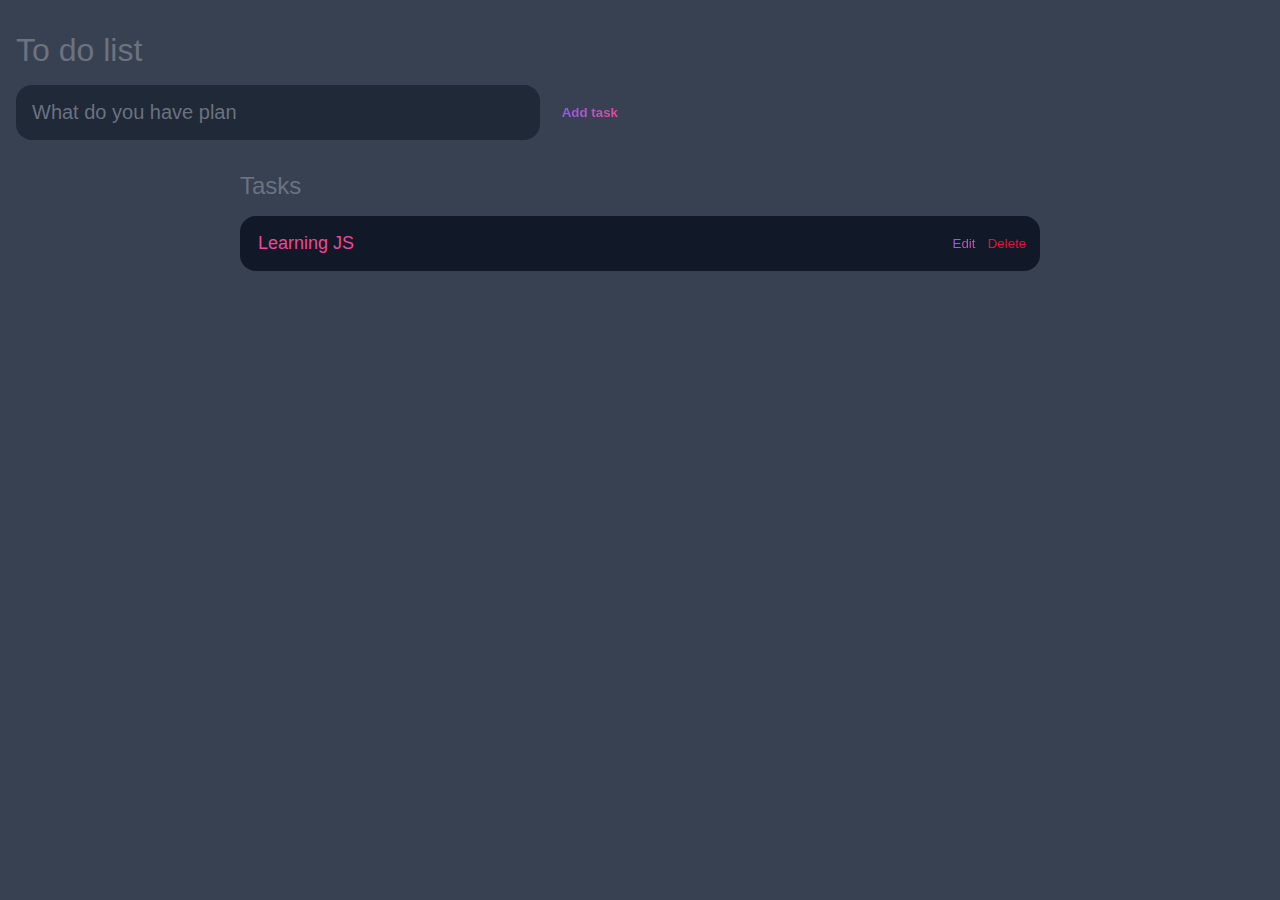
==== index.html @ 533caa3d "Add files via upload" ====
<!DOCTYPE html>
<html lang="en">
<head>
    <meta charset="UTF-8">
    <meta http-equiv="X-UA-Compatible" content="IE=edge">
    <meta name="viewport" content="width=device-width, initial-scale=1.0">
    <title>To do list</title>

    <link rel="stylesheet" href="main.css">
</head>
<body>
    <header>
        <h1>To do list</h1>
         <form id="new-task-form">
            <input  type="text" 
                    id="new-task-input"
                    placeholder="What do you have plan"/>
            <input  type="submit"
                    id="new-task-submit"
                    value="Add task"/>
         </form>
    </header>
<main>
    <section class="task-list">
        <h2>Tasks</h2>
        <div id="tasks">
            <div class="task">
                <div class="content">
                    <input 
                        type="text" 
                        class="text" 
                        value="Learning JS"
                        
                        > 
                </div>
                <div class="actions">
                    <button class="edit">Edit</button>
                    <button class="delete">Delete</button>
                </div>
            
    </section>
</main>
<script src="main.js"></script>

</body>
</html>
---- main.css ----
:root {
    --dark: #374151;
    --darker: #1f2937;
    --darkest: #111827;
    --gray: #6b7280;
    --light: #EEE;
    --pink: #EC4899;
    --purple: #8B5Cf6;

}
* {
    box-sizing: border-box;
    margin: 0;
    font-family: 'Fira sans', sans-serif;

}

body {
    display: flex;
    flex-direction: column;
    min-height: 100vh;
    background: var(--dark);
    color: #fff;


}

header {
    padding: 2rem 1rem;
    max-width: 800px;
    width: 50%;
    margin: 0;
}

header h1 {
    font-size: 2.5 rem;
    font-weight: 300;
    color: var(--gray);
    margin-bottom: 1rem;

}

#new-task-form {
    display: flex;
}

input, button {
    appearance: none;
    border: none;
    outline: none;
    background: none;

}

#new-task-input {
    flex: 1 1 0%;
    background-color: var(--darker);
    padding: 1rem;
    border-radius: 1rem;
    margin-right: 1rem;
    color: var(--light);
    font-size: 1.25rem;

}
#new-task-input::placeholder {
    color: var(--gray);
}

#new-task-submit {
    color: var(--pink);
    font-size: 1.25 rem;
    font-weight: 700;
    background-image: linear-gradient(to left, var(--pink), var(--purple));
    -webkit-background-clip: text;
    -webkit-text-fill-color: transparent;
    cursor: pointer;
    transition: 0.4s;
    
}

#new-task-submit:hover{
    opacity: 0.6;
}

#new-task-submit:active{
    opacity: 0.6;
}

main {
    flex: 1 1 0%;
    padding: 2rem 1 rem;
    max-width: 800px;
    width: 100%;
    margin: 0 auto;
    
}

.task-list {
    padding: 1 rem;
}

.task-list h2{
    font-size: 1.5rem;
    font-weight: 300;
    color: var(--gray);
    margin-bottom: 1rem;

}

#tasks .task {
    display: flex;
    justify-content: space-between;
    background-color: var(--darkest);
    padding: 1rem;
    border-radius: 1rem;
    margin-bottom: 1rem;
}

#tasks .task .content{
    flex: 1 1 0%;
}

#tasks .task .content .text{

    color: var(--light);
    font-size: 1.125rem;
    width: 100%;
    display: block;
    transition: 0.4s;
}

#tasks .task .content .text:not(:read-only){
    color: var(--pink);
}

#tasks .task .actions {
    display: flex;
    margin: 0 -0.5rem;
}

.tasks .actions button{
    cursor: pointer;
    margin: 0 0.5rem;
    font-size: 1.125rem;
    font-weight: 700;
    text-transform: uppercase;
    transition: 0.4s;

}

.task .actions button:hover {
    opacity: 0.6;
}

.task .actions:active{
    opacity: 0.6;
}

.task .actions .edit{
    background-image: linear-gradient(to left, var(--pink), var(--purple));
    -webkit-background-clip: text;
    -webkit-text-fill-color: transparent;
    cursor: pointer;
    transition: 0.4s;
}

.task .actions .delete{
   color: crimson;
}
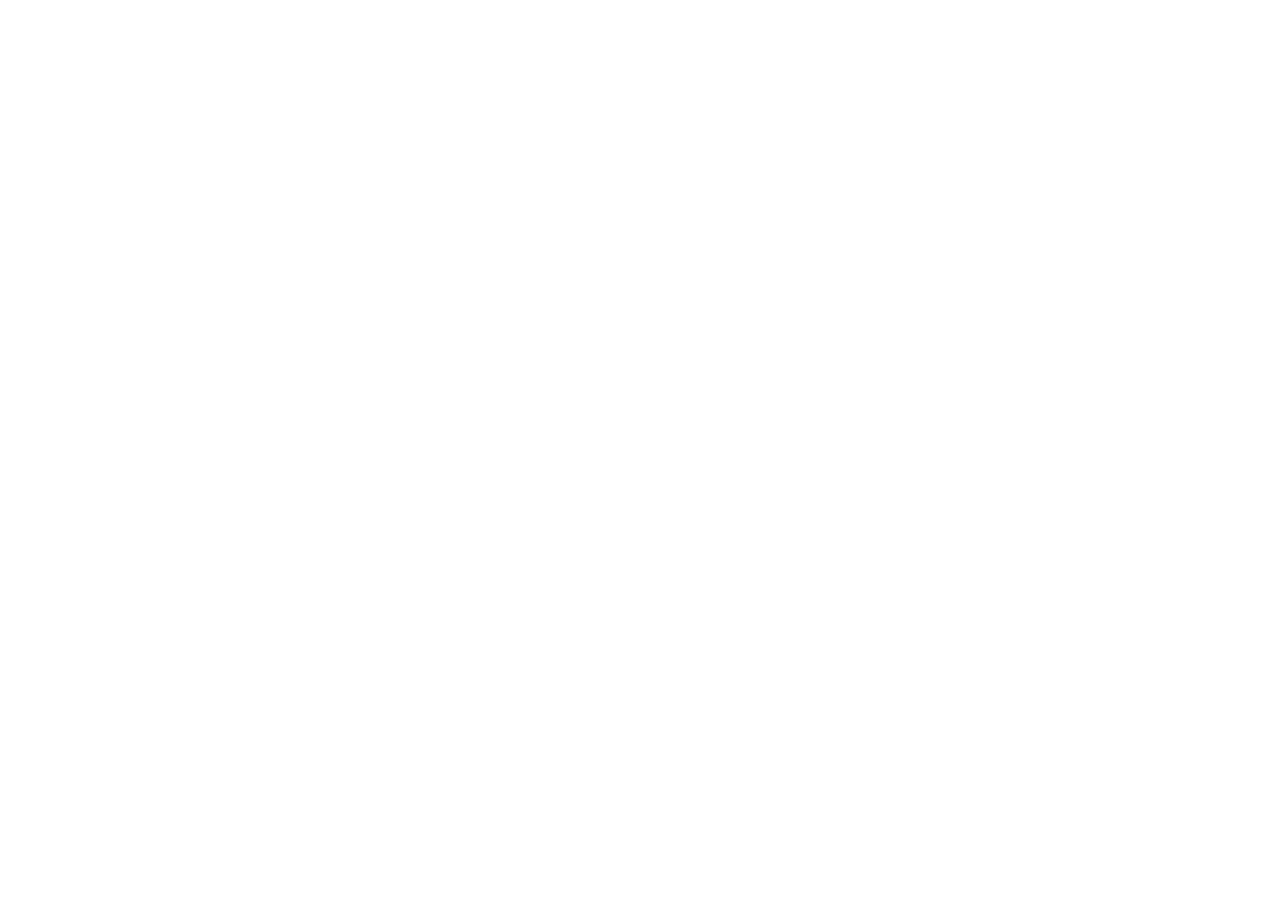
==== commit 7a3448aa: "update" ====
--- a/index.html
+++ b/index.html
@@ -1,3 +1,4 @@
+<<<<<<< HEAD
 <!DOCTYPE html>
 <html lang="en">
 <head>
@@ -24,18 +25,7 @@
     <section class="task-list">
         <h2>Tasks</h2>
         <div id="tasks">
-            <div class="task">
-                <div class="content">
-                    <input 
-                        type="text" 
-                        class="text" 
-                        value="Learning JS"
-                        
-                        > 
-                </div>
-                <div class="actions">
-                    <button class="edit">Edit</button>
-                    <button class="delete">Delete</button>
+         
                 </div>
             
     </section>
@@ -43,4 +33,40 @@
 <script src="main.js"></script>
 
 </body>
-</html>+</html>
+=======
+<!DOCTYPE html>
+<html lang="en">
+<head>
+    <meta charset="UTF-8">
+    <meta http-equiv="X-UA-Compatible" content="IE=edge">
+    <meta name="viewport" content="width=device-width, initial-scale=1.0">
+    <title>To do list</title>
+
+    <link rel="stylesheet" href="main.css">
+</head>
+<body>
+    <header>
+        <h1>To do list</h1>
+         <form id="new-task-form">
+            <input  type="text" 
+                    id="new-task-input"
+                    placeholder="What do you have plan"/>
+            <input  type="submit"
+                    id="new-task-submit"
+                    value="Add task"/>
+         </form>
+    </header>
+<main>
+    <section class="task-list">
+        <h2>Tasks</h2>
+        <div id="tasks">
+                </div>
+            
+    </section>
+</main>
+<script src="main.js"></script>
+
+</body>
+</html>
+>>>>>>> f6c78fb (update)
--- a/main.css
+++ b/main.css
@@ -1,3 +1,4 @@
+<<<<<<< HEAD
 :root {
     --dark: #374151;
     --darker: #1f2937;
@@ -166,4 +167,171 @@
 
 .task .actions .delete{
    color: crimson;
+=======
+:root {
+    --dark: #374151;
+    --darker: #1f2937;
+    --darkest: #6b8fdd;
+    --gray: #6b7280;
+    --light: #EEE;
+    --pink: #EC4899;
+    --purple: #8B5Cf6;
+}
+
+* {
+    box-sizing: border-box;
+    margin: 0;
+    font-family: 'Fira sans', sans-serif;
+}
+
+body {
+    display: flex;
+    flex-direction: column;
+    min-height: 100vh;
+    background: var(--dark);
+    color: #fff;
+}
+
+header {
+    padding: 2rem 1rem;
+    max-width: 800px;
+    width: 50%;
+    margin: 0;
+}
+
+header h1 {
+    font-size: 2.5 rem;
+    font-weight: 300;
+    color: var(--gray);
+    margin-bottom: 1rem;
+
+}
+
+#new-task-form {
+    display: flex;
+}
+
+input, button {
+    appearance: none;
+    border: none;
+    outline: none;
+    background: none;
+
+}
+
+#new-task-input {
+    flex: 1 1 0%;
+    background-color: var(--darker);
+    padding: 1rem;
+    border-radius: 1rem;
+    margin-right: 1rem;
+    color: var(--light);
+    font-size: 1.25rem;
+
+}
+#new-task-input::placeholder {
+    color: var(--gray);
+}
+
+#new-task-submit {
+    color: var(--pink);
+    font-size: 1.25 rem;
+    font-weight: 700;
+    background-image: linear-gradient(to left, var(--pink), var(--purple));
+    -webkit-background-clip: text;
+    -webkit-text-fill-color: transparent;
+    cursor: pointer;
+    transition: 0.4s;
+    
+}
+
+#new-task-submit:hover{
+    opacity: 0.6;
+}
+
+#new-task-submit:active{
+    opacity: 0.6;
+}
+
+main {
+    flex: 1 1 0%;
+    padding: 2rem 1 rem;
+    max-width: 800px;
+    width: 100%;
+    margin: 0 auto;
+    
+}
+
+.task-list {
+    padding: 1 rem;
+}
+
+.task-list h2{
+    font-size: 1.5rem;
+    font-weight: 300;
+    color: var(--gray);
+    margin-bottom: 1rem;
+
+}
+
+#tasks .task {
+    display: flex;
+    justify-content: space-between;
+    background-color: var(--darkest);
+    padding: 1rem;
+    border-radius: 1rem;
+    margin-bottom: 1rem;
+}
+
+#tasks .task .content{
+    flex: 1 1 0%;
+}
+
+#tasks .task .content .text{
+
+    color: var(--light);
+    font-size: 1.125rem;
+    width: 100%;
+    display: block;
+    transition: 0.4s;
+}
+
+#tasks .task .content .text:not(:read-only){
+    color: var(--pink);
+}
+
+#tasks .task .actions {
+    display: flex;
+    margin: 0 -0.5rem;
+}
+
+.tasks .actions button{
+    cursor: pointer;
+    margin: 0 0.5rem;
+    font-size: 1.125rem;
+    font-weight: 700;
+    text-transform: uppercase;
+    transition: 0.4s;
+
+}
+
+.task .actions button:hover {
+    opacity: 0.6;
+}
+
+.task .actions:active{
+    opacity: 0.6;
+}
+
+.task .actions .edit{
+    background-image: linear-gradient(to left, var(--pink), var(--purple));
+    -webkit-background-clip: text;
+    -webkit-text-fill-color: transparent;
+    cursor: pointer;
+    transition: 0.4s;
+}
+
+.task .actions .delete{
+   color: crimson;
+>>>>>>> f6c78fb (update)
 }--- a/main.css
+++ b/main.css
@@ -1,3 +1,4 @@
+<<<<<<< HEAD
 :root {
     --dark: #374151;
     --darker: #1f2937;
@@ -166,4 +167,171 @@
 
 .task .actions .delete{
    color: crimson;
+=======
+:root {
+    --dark: #374151;
+    --darker: #1f2937;
+    --darkest: #6b8fdd;
+    --gray: #6b7280;
+    --light: #EEE;
+    --pink: #EC4899;
+    --purple: #8B5Cf6;
+}
+
+* {
+    box-sizing: border-box;
+    margin: 0;
+    font-family: 'Fira sans', sans-serif;
+}
+
+body {
+    display: flex;
+    flex-direction: column;
+    min-height: 100vh;
+    background: var(--dark);
+    color: #fff;
+}
+
+header {
+    padding: 2rem 1rem;
+    max-width: 800px;
+    width: 50%;
+    margin: 0;
+}
+
+header h1 {
+    font-size: 2.5 rem;
+    font-weight: 300;
+    color: var(--gray);
+    margin-bottom: 1rem;
+
+}
+
+#new-task-form {
+    display: flex;
+}
+
+input, button {
+    appearance: none;
+    border: none;
+    outline: none;
+    background: none;
+
+}
+
+#new-task-input {
+    flex: 1 1 0%;
+    background-color: var(--darker);
+    padding: 1rem;
+    border-radius: 1rem;
+    margin-right: 1rem;
+    color: var(--light);
+    font-size: 1.25rem;
+
+}
+#new-task-input::placeholder {
+    color: var(--gray);
+}
+
+#new-task-submit {
+    color: var(--pink);
+    font-size: 1.25 rem;
+    font-weight: 700;
+    background-image: linear-gradient(to left, var(--pink), var(--purple));
+    -webkit-background-clip: text;
+    -webkit-text-fill-color: transparent;
+    cursor: pointer;
+    transition: 0.4s;
+    
+}
+
+#new-task-submit:hover{
+    opacity: 0.6;
+}
+
+#new-task-submit:active{
+    opacity: 0.6;
+}
+
+main {
+    flex: 1 1 0%;
+    padding: 2rem 1 rem;
+    max-width: 800px;
+    width: 100%;
+    margin: 0 auto;
+    
+}
+
+.task-list {
+    padding: 1 rem;
+}
+
+.task-list h2{
+    font-size: 1.5rem;
+    font-weight: 300;
+    color: var(--gray);
+    margin-bottom: 1rem;
+
+}
+
+#tasks .task {
+    display: flex;
+    justify-content: space-between;
+    background-color: var(--darkest);
+    padding: 1rem;
+    border-radius: 1rem;
+    margin-bottom: 1rem;
+}
+
+#tasks .task .content{
+    flex: 1 1 0%;
+}
+
+#tasks .task .content .text{
+
+    color: var(--light);
+    font-size: 1.125rem;
+    width: 100%;
+    display: block;
+    transition: 0.4s;
+}
+
+#tasks .task .content .text:not(:read-only){
+    color: var(--pink);
+}
+
+#tasks .task .actions {
+    display: flex;
+    margin: 0 -0.5rem;
+}
+
+.tasks .actions button{
+    cursor: pointer;
+    margin: 0 0.5rem;
+    font-size: 1.125rem;
+    font-weight: 700;
+    text-transform: uppercase;
+    transition: 0.4s;
+
+}
+
+.task .actions button:hover {
+    opacity: 0.6;
+}
+
+.task .actions:active{
+    opacity: 0.6;
+}
+
+.task .actions .edit{
+    background-image: linear-gradient(to left, var(--pink), var(--purple));
+    -webkit-background-clip: text;
+    -webkit-text-fill-color: transparent;
+    cursor: pointer;
+    transition: 0.4s;
+}
+
+.task .actions .delete{
+   color: crimson;
+>>>>>>> f6c78fb (update)
 }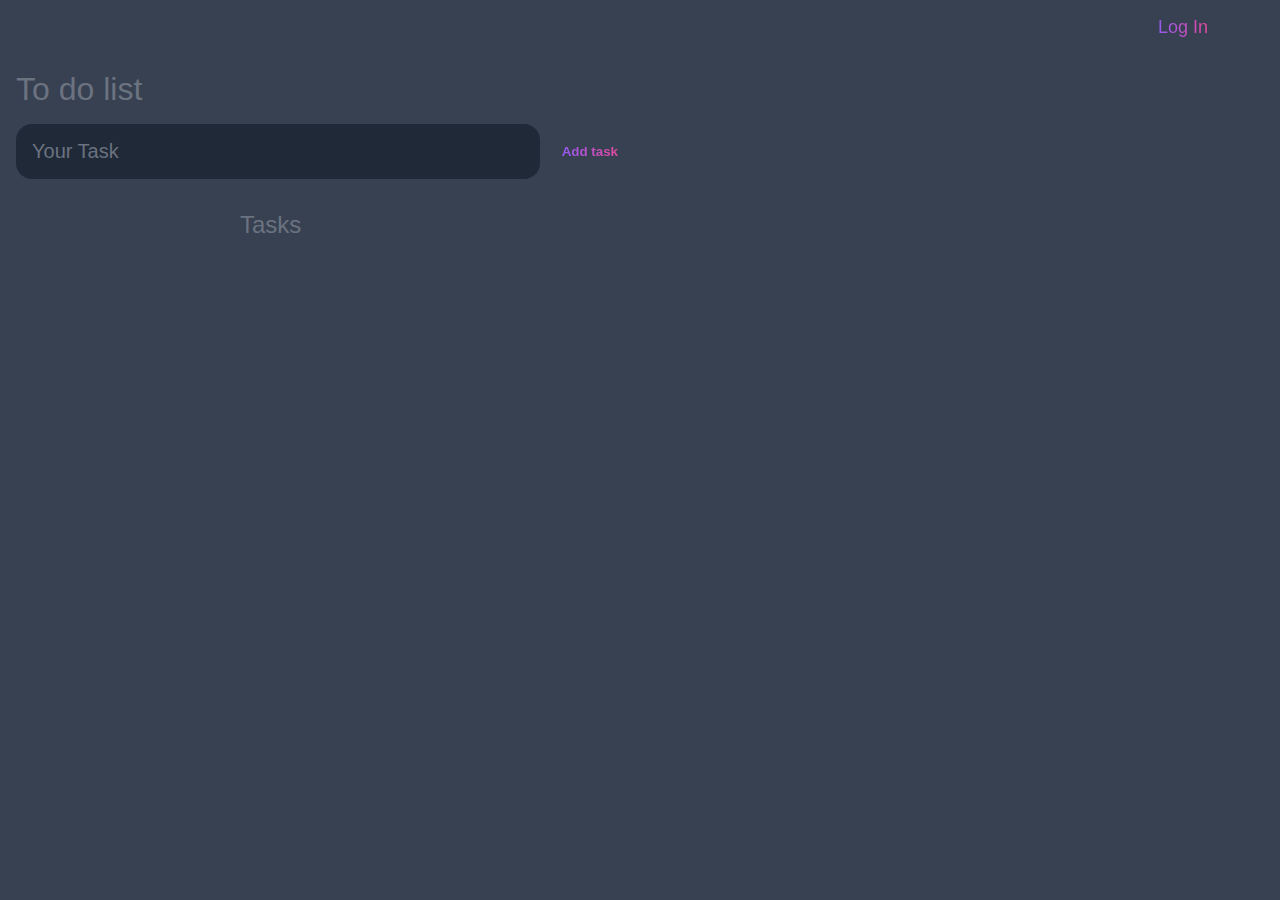
==== commit a62ca19b: "login/logout button on home page" ====
--- a/index.html
+++ b/index.html
@@ -1,40 +1,4 @@
-<<<<<<< HEAD
-<!DOCTYPE html>
-<html lang="en">
-<head>
-    <meta charset="UTF-8">
-    <meta http-equiv="X-UA-Compatible" content="IE=edge">
-    <meta name="viewport" content="width=device-width, initial-scale=1.0">
-    <title>To do list</title>
-
-    <link rel="stylesheet" href="main.css">
-</head>
-<body>
-    <header>
-        <h1>To do list</h1>
-         <form id="new-task-form">
-            <input  type="text" 
-                    id="new-task-input"
-                    placeholder="What do you have plan"/>
-            <input  type="submit"
-                    id="new-task-submit"
-                    value="Add task"/>
-         </form>
-    </header>
-<main>
-    <section class="task-list">
-        <h2>Tasks</h2>
-        <div id="tasks">
-         
-                </div>
-            
-    </section>
-</main>
-<script src="main.js"></script>
-
-</body>
-</html>
-=======
+
 <!DOCTYPE html>
 <html lang="en">
 <head>
@@ -46,27 +10,58 @@
     <link rel="stylesheet" href="main.css">
 </head>
 <body>
-    <header>
-        <h1>To do list</h1>
-         <form id="new-task-form">
-            <input  type="text" 
-                    id="new-task-input"
-                    placeholder="What do you have plan"/>
-            <input  type="submit"
-                    id="new-task-submit"
-                    value="Add task"/>
-         </form>
-    </header>
+    <div class="btn-div">
+        <button type="button" id="btn"></button>
+    </div>
+
+        <header>
+            <h1>To do list</h1>
+
+            <form id="new-task-form">
+                <input  type="text" 
+                id="new-task-input"
+                placeholder="Your Task"/>
+                <input  type="submit"
+                id="new-task-submit"
+                value="Add task"/>
+                </form>
+        </header>
+    
+
+    
 <main>
     <section class="task-list">
         <h2>Tasks</h2>
-        <div id="tasks">
-                </div>
+        <div id="tasks"> 
+        </div>
             
     </section>
 </main>
+
+        
+<script>
+    let validUser = sessionStorage.getItem("key");
+    let button = document.getElementById("btn");
+    let loadLoginPage = () => window.location.href = "login.html"; 
+    
+    if (validUser == null){
+        button.innerHTML= "Log In";
+        button.onclick = function(){
+            loadLoginPage();
+         }  
+    }   
+    else{
+        
+         button.innerHTML= "Log Out";
+        button.onclick = function(){
+            sessionStorage.removeItem("key");
+            loadLoginPage();
+        }   
+    }
+        
+    </script>
 <script src="main.js"></script>
 
 </body>
 </html>
->>>>>>> f6c78fb (update)
+
--- a/main.css
+++ b/main.css
@@ -1,187 +1,20 @@
-<<<<<<< HEAD
-:root {
-    --dark: #374151;
-    --darker: #1f2937;
-    --darkest: #111827;
-    --gray: #6b7280;
-    --light: #EEE;
-    --pink: #EC4899;
-    --purple: #8B5Cf6;
-
-}
-* {
-    box-sizing: border-box;
-    margin: 0;
-    font-family: 'Fira sans', sans-serif;
-
-}
-
-body {
-    display: flex;
-    flex-direction: column;
-    min-height: 100vh;
-    background: var(--dark);
-    color: #fff;
-
-
-}
-
-header {
-    padding: 2rem 1rem;
-    max-width: 800px;
-    width: 50%;
-    margin: 0;
-}
-
-header h1 {
-    font-size: 2.5 rem;
-    font-weight: 300;
-    color: var(--gray);
-    margin-bottom: 1rem;
-
-}
-
-#new-task-form {
-    display: flex;
-}
-
-input, button {
-    appearance: none;
-    border: none;
-    outline: none;
-    background: none;
-
-}
-
-#new-task-input {
-    flex: 1 1 0%;
-    background-color: var(--darker);
-    padding: 1rem;
-    border-radius: 1rem;
-    margin-right: 1rem;
-    color: var(--light);
-    font-size: 1.25rem;
-
-}
-#new-task-input::placeholder {
-    color: var(--gray);
-}
-
-#new-task-submit {
-    color: var(--pink);
-    font-size: 1.25 rem;
-    font-weight: 700;
-    background-image: linear-gradient(to left, var(--pink), var(--purple));
-    -webkit-background-clip: text;
-    -webkit-text-fill-color: transparent;
-    cursor: pointer;
-    transition: 0.4s;
-    
-}
-
-#new-task-submit:hover{
-    opacity: 0.6;
-}
-
-#new-task-submit:active{
-    opacity: 0.6;
-}
-
-main {
-    flex: 1 1 0%;
-    padding: 2rem 1 rem;
-    max-width: 800px;
-    width: 100%;
-    margin: 0 auto;
-    
-}
-
-.task-list {
-    padding: 1 rem;
-}
-
-.task-list h2{
-    font-size: 1.5rem;
-    font-weight: 300;
-    color: var(--gray);
-    margin-bottom: 1rem;
-
-}
-
-#tasks .task {
-    display: flex;
-    justify-content: space-between;
-    background-color: var(--darkest);
-    padding: 1rem;
-    border-radius: 1rem;
-    margin-bottom: 1rem;
-}
-
-#tasks .task .content{
-    flex: 1 1 0%;
-}
-
-#tasks .task .content .text{
-
-    color: var(--light);
-    font-size: 1.125rem;
-    width: 100%;
-    display: block;
-    transition: 0.4s;
-}
-
-#tasks .task .content .text:not(:read-only){
-    color: var(--pink);
-}
-
-#tasks .task .actions {
-    display: flex;
-    margin: 0 -0.5rem;
-}
-
-.tasks .actions button{
-    cursor: pointer;
-    margin: 0 0.5rem;
-    font-size: 1.125rem;
-    font-weight: 700;
-    text-transform: uppercase;
-    transition: 0.4s;
-
-}
-
-.task .actions button:hover {
-    opacity: 0.6;
-}
-
-.task .actions:active{
-    opacity: 0.6;
-}
-
-.task .actions .edit{
-    background-image: linear-gradient(to left, var(--pink), var(--purple));
-    -webkit-background-clip: text;
-    -webkit-text-fill-color: transparent;
-    cursor: pointer;
-    transition: 0.4s;
-}
-
-.task .actions .delete{
-   color: crimson;
-=======
+
 :root {
     --dark: #374151;
     --darker: #1f2937;
-    --darkest: #6b8fdd;
+    --darkest: #111827;
     --gray: #6b7280;
     --light: #EEE;
     --pink: #EC4899;
     --purple: #8B5Cf6;
+
 }
 
 * {
     box-sizing: border-box;
     margin: 0;
     font-family: 'Fira sans', sans-serif;
+
 }
 
 body {
@@ -190,6 +23,23 @@
     min-height: 100vh;
     background: var(--dark);
     color: #fff;
+
+
+}
+
+
+.btn-div {
+    margin-top: 1rem;
+    margin-left: 90%;
+}
+.btn-div #btn{
+    color: var(--light);
+    font-size: 1.125rem;
+    border-radius: 1rem;
+    background-image: linear-gradient(to left, var(--pink), var(--purple));
+    -webkit-background-clip: text;
+    -webkit-text-fill-color: transparent;
+    cursor: pointer;
 }
 
 header {
@@ -333,5 +183,7 @@
 
 .task .actions .delete{
    color: crimson;
->>>>>>> f6c78fb (update)
-}+}
+
+
+
